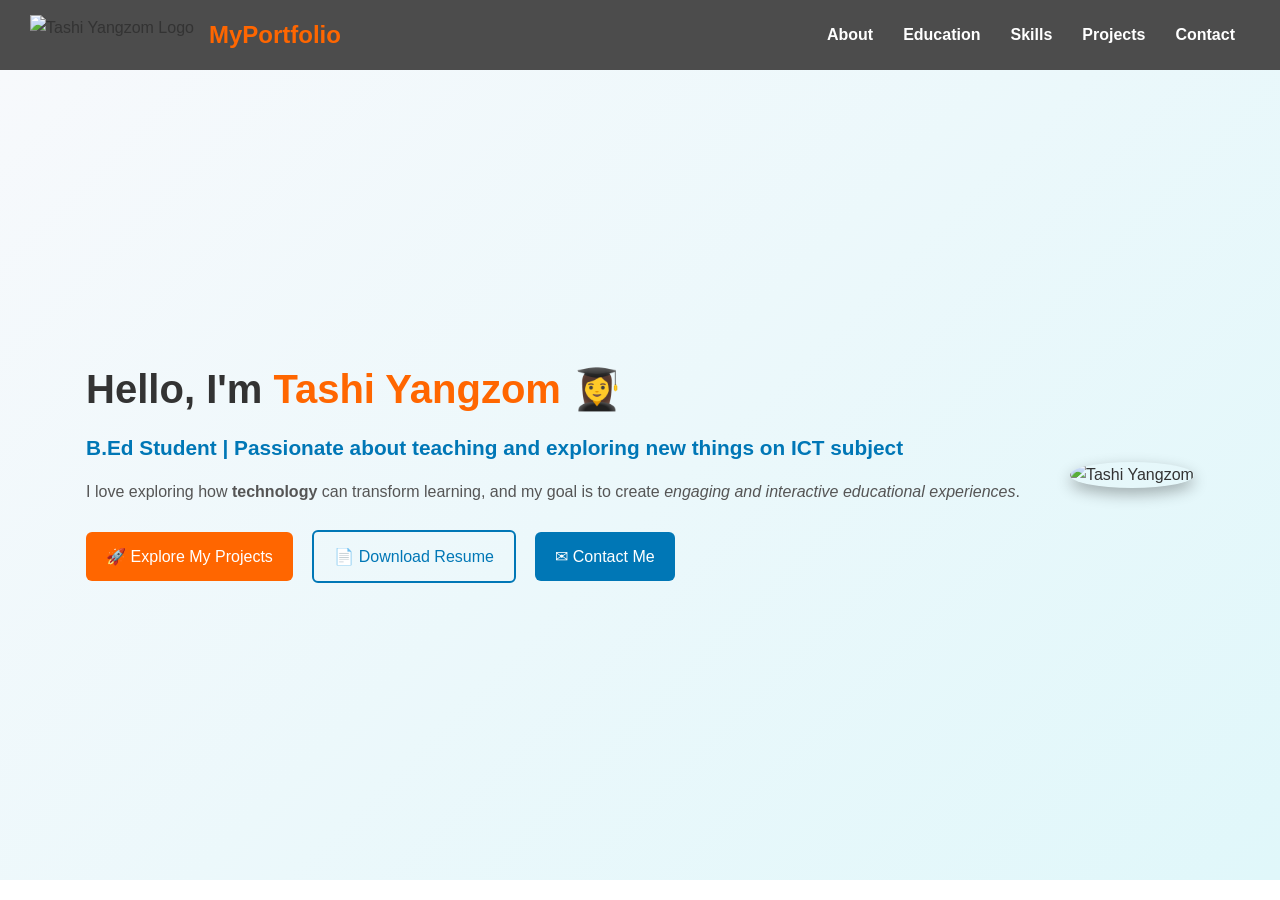
==== index.html @ 9db9b848 "all files" ====
<!DOCTYPE html>
<html lang="en">
<head>
  <meta charset="UTF-8">
  <meta name="viewport" content="width=device-width, initial-scale=1.0">
  <title>Tashi Yangzom - Portfolio</title>
  <link rel="stylesheet" href="style.css">
</head>
<body>

  <!-- Navbar -->
  <header>
    <nav class="navbar">
      <div class="logo">
        <img src="Logo.png" alt="Tashi Yangzom Logo" style="height:40px;">
        <span>MyPortfolio</span>
      </div>
      <ul class="nav-links">
        <li><a href="about.html">About</a></li>
        <li><a href="education.html">Education</a></li>
        <li><a href="skills.html">Skills</a></li>
        <li><a href="projects.html">Projects</a></li>
        <li><a href="contact.html">Contact</a></li>
      </ul>
    </nav>
  </header>
<!-- Hero Section -->
<section class="hero">
  <div class="hero-content">

    <!-- Left side: text -->
    <div class="hero-text">
      <h1>Hello, I'm <span>Tashi Yangzom</span> 👩‍🎓</h1>
      <p class="tagline">B.Ed Student | Passionate about teaching and exploring new things on ICT subject</p>
      <p class="mission">
        I love exploring how <b>technology</b> can transform learning, 
        and my goal is to create <i>engaging and interactive educational experiences</i>.
      </p>

      <!-- Buttons -->
      <div class="hero-buttons">
        <a href="projects.html" class="btn">🚀 Explore My Projects</a>
        <a href="Tashi_Resume.pdf" class="btn-outline" download>📄 Download Resume</a>
        <a href="contact.html" class="btn-contact">✉ Contact Me</a>
      </div>
    </div>

    <!-- Right side: profile image -->
    <div class="hero-image">
      <img src="profile.jpg" alt="Tashi Yangzom">
    </div>

  </div>
</section>

</body>
</html>
---- style.css ----
* {
  margin: 0;
  padding: 0;
  box-sizing: border-box;
  font-family: Arial, sans-serif;
}

body {
  background: url('background.jpg') no-repeat center center/cover;
  color: #333;
  line-height: 1.6;
  min-height: 100vh;
}

/* Navbar */
header {
  background: rgba(0, 0, 0, 0.7);
  padding: 15px 30px;
  position: sticky;
  top: 0;
  z-index: 1000;
}

.navbar {
  display: flex;
  justify-content: space-between;
  align-items: center;
}

/* Fix Logo in Navbar */
.logo {
  display: flex;
  align-items: center;
  gap: 10px;
}

.logo img {
  height: 40px;   /* keep logo small */
  width: auto;
  margin-right: 5px;
  vertical-align: middle;
}

.logo span {
  font-size: 1.5rem;
  font-weight: bold;
  color: #ff6600;
}


.nav-links {
  list-style: none;
  display: flex;
}

.nav-links li {
  margin: 0 15px;
}

.nav-links a {
  text-decoration: none;
  color: white;
  font-weight: bold;
  transition: color 0.3s ease;
}

/* Navbar Active/hover links */
.nav-links a:hover,
.nav-links .active {
  color: #ff6600; /* highlight color */
}

/* =============================== */
/* Contact Section Styling         */
/* =============================== */
.contact-section {
  padding: 60px 20px;
  background: linear-gradient(135deg, #f7f9fc, #e0f7fa);
}

.contact-container {
  display: flex;
  align-items: flex-start;
  justify-content: center;
  gap: 40px;
  max-width: 1100px;
  margin: auto;
  flex-wrap: wrap;
}

.contact-image img {
  max-width: 250px;
  width: 100%;
  border-radius: 12px;
  box-shadow: 0 6px 15px rgba(0,0,0,0.2);
}

.contact-info {
  flex: 1;
}

.contact-info h2 {
  font-size: 2rem;
  color: #0077b6;
  margin-bottom: 15px;
}

/* Contact Cards */
.contact-cards {
  display: flex;
  flex-wrap: wrap;
  gap: 20px;
  margin-bottom: 20px;
}

.contact-cards .card {
  background: white;
  padding: 15px;
  border-radius: 10px;
  box-shadow: 0px 4px 12px rgba(0,0,0,0.15);
  flex: 1 1 200px;
  text-align: center;
  transition: transform 0.3s ease;
}

.contact-cards .card:hover {
  transform: translateY(-5px);
}

.contact-cards img {
  height: 40px;
  margin-bottom: 10px;
}

/* Buttons */
.contact-buttons {
  margin: 20px 0;
}

.contact-btn {
  display: inline-block;
  margin-right: 10px;
  padding: 12px 20px;
  border-radius: 6px;
  background: #ff6600;
  color: white;
  text-decoration: none;
  transition: background 0.3s ease;
}

.contact-btn:hover {
  background: #cc5200;
}

/* Contact Form */
.contact-form {
  margin-top: 20px;
  display: flex;
  flex-direction: column;
  gap: 12px;
}

.contact-form input,
.contact-form textarea {
  padding: 10px;
  border: 1px solid #ccc;
  border-radius: 6px;
  width: 100%;
}

.contact-form button {
  padding: 12px;
  background: #0077b6;
  color: white;
  border: none;
  border-radius: 6px;
  cursor: pointer;
  transition: background 0.3s ease;
}

.contact-form button:hover {
  background: #005f8a;
}

/* Map */
.map-container {
  margin-top: 30px;
}

.map-container iframe {
  width: 100%;
  height: 250px;
  border: none;
  border-radius: 10px;
}

/* Responsive */
@media (max-width: 768px) {
  .contact-container {
    flex-direction: column;
    text-align: center;
  }

  .contact-info {
    text-align: center;
  }

  .contact-cards {
    justify-content: center;
  }
}

/* ========================= */
/* Hero Section Styling      */
/* ========================= */
.hero {
  display: flex;
  justify-content: center;
  align-items: center;
  padding: 60px 20px;
  background: linear-gradient(135deg, #f7f9fc, #e0f7fa);
  min-height: 90vh;
}

.hero-content {
  display: flex;
  align-items: center;
  justify-content: space-between;
  gap: 50px;
  max-width: 1200px;
  margin: auto;
  flex-wrap: wrap; /* responsive */
}

.hero-text {
  flex: 1;
  text-align: left;
}

.hero-text h1 {
  font-size: 2.5rem;
  color: #333;
  margin-bottom: 10px;
}

.hero-text span {
  color: #ff6600; /* highlight name */
}

.tagline {
  font-size: 1.3rem;
  font-weight: bold;
  color: #0077b6;
  margin-bottom: 15px;
}

.mission {
  font-size: 1rem;
  color: #555;
  line-height: 1.6;
  margin-bottom: 25px;
}

/* Buttons */
.hero-buttons a {
  display: inline-block;
  margin-right: 15px;
  margin-bottom: 10px;
  padding: 12px 20px;
  border-radius: 6px;
  font-size: 1rem;
  text-decoration: none;
  transition: all 0.3s ease;
}

.btn {
  background: #ff6600;
  color: white;
}

.btn:hover {
  background: #cc5200;
}

.btn-outline {
  border: 2px solid #0077b6;
  color: #0077b6;
  background: transparent;
}

.btn-outline:hover {
  background: #0077b6;
  color: white;
}

.btn-contact {
  background: #0077b6;
  color: white;
}

.btn-contact:hover {
  background: #005f8a;
}

/* Profile Image */
.hero-image img {
  max-width: 220px;   /* reduced size */
  width: 100%;
  border-radius: 50%; /* circular */
  box-shadow: 0px 6px 15px rgba(0,0,0,0.3);
  transition: transform 0.3s ease;
}

.hero-image img:hover {
  transform: scale(1.05);
}

/* Responsive (Phone/Tablet) */
@media (max-width: 768px) {
  .hero-content {
    flex-direction: column-reverse;
    text-align: center;
    gap: 30px;
  }

  .hero-text {
    text-align: center;
  }
}



/* About Section Styling     */

.about-section {
  padding: 60px 20px;
  background: rgba(255, 255, 255, 0.95); 
}

.about-container {
  display: flex;          
  align-items: center;    
  justify-content: center;
  gap: 40px;
  max-width: 1100px;
  margin: auto;
  flex-wrap: wrap;      
}


/* Profile Image */
.about-image {
  flex: 1;
  text-align: center;
}

.about-image img {
  max-width: 280px;
  width: 100%;
  border-radius: 50%;
  box-shadow: 0px 6px 15px rgba(0, 0, 0, 0.25);
  transition: transform 0.3s ease;
}


.about-image img:hover {
  transform: scale(1.05); /* subtle zoom on hover */
}

/* About Text */
.about-text {
  flex: 2;
  text-align: left;
  padding: 20px;
}

.about-text h2 {
  font-size: 2.2rem;
  color: #0077b6; /* Ocean blue heading */
  margin-bottom: 20px;
  position: relative;
}

.about-text h2::after {
  content: "";
  display: block;
  width: 60px;
  height: 4px;
  background: #ff6600; /* Orange underline accent */
  margin-top: 8px;
  border-radius: 2px;
}

.about-text p {
  font-size: 1.1rem;
  color: #444;
  line-height: 1.7;
  margin-bottom: 15px;
}

/* Highlight bold keywords */
.about-text b {
  color: #ff6600; /* make keywords stand out */
}


@media (max-width: 768px){
  .about-container {
    flex-direction: column;
    text-align: center;
  }
}


  .about-text {
    text-align: center;
    padding: 10px;
  }

  .about-text h2::after {
    margin: 8px auto 0 auto;
  }


/* Skills Section Styling          */

.skills-section {
  padding: 60px 20px;
  background: #f9f9f9;
}

.skills-container {
  max-width: 1100px;
  margin: auto;
  text-align: center;
}

.skills-container h2 {
  font-size: 2.5rem;
  margin-bottom: 20px;
  color: #0077b6;
}

.skills-group {
  margin: 40px 0;
}

.skills-group h3 {
  font-size: 1.8rem;
  margin-bottom: 20px;
  color: #333;
}

.skills-grid {
  display: grid;
  grid-template-columns: repeat(auto-fit, minmax(220px, 1fr));
  gap: 20px;
}

.skill-card {
  background: white;
  padding: 20px;
  border-radius: 12px;
  box-shadow: 0px 4px 10px rgba(0,0,0,0.1);
  transition: transform 0.3s ease, box-shadow 0.3s ease;
}

.skill-card:hover {
  transform: translateY(-5px);
  box-shadow: 0px 6px 14px rgba(0,0,0,0.2);
}

.skill-card img {
  width: 60px;
  height: 60px;
  margin-bottom: 15px;
}

.skill-card h4 {
  font-size: 1.2rem;
  margin-bottom: 10px;
  color: #0077b6;
}

.skill-card p {
  font-size: 0.95rem;
  color: #555;
}


/* Eductaion Section  */


.education-section {
  padding: 60px 20px;
  background: #f5f5f5;
  text-align: center;
}

.education-section h2 {
  font-size: 2rem;
  margin-bottom: 20px;
  color: #0077b6;
}

.edu-intro {
  margin-bottom: 40px;
  color: #444;
  font-size: 1.1rem;
}

/* Carousel grid */
.edu-grid {
  display: flex;
  gap: 20px;
  overflow-x: auto;
  scroll-behavior: smooth;
  padding-bottom: 20px;
}

/* Base card */
.edu-card {
  min-width: 220px;
  padding: 20px;
  color: white;
  display: flex;
  flex-direction: column;
  align-items: center;
  transition: transform 0.3s ease, box-shadow 0.3s ease;
}

.edu-card:hover {
  transform: translateY(-10px);
  box-shadow: 0 10px 20px rgba(0,0,0,0.3);
}

/* Shapes */
.shape-circle {
  border-radius: 50%;
}

.shape-rounded-rect {
  border-radius: 25px;
}

.shape-hex {
  clip-path: polygon(25% 6.7%, 75% 6.7%, 100% 50%, 75% 93.3%, 25% 93.3%, 0% 50%);
}

.shape-diamond {
  clip-path: polygon(50% 0%, 100% 50%, 50% 100%, 0% 50%);
}

/* Logos inside cards */
.edu-card img {
  width: 60px;
  height: 60px;
  margin-bottom: 15px;
  border-radius: 50%;
  background: white;
  padding: 5px;
}

/* Info text */
.edu-info h3 {
  margin: 5px 0;
  font-size: 1.1rem;
}

.edu-info p {
  margin: 2px 0;
  font-size: 0.9rem;
}

/* Carousel buttons */
.carousel-btn {
  background: rgba(0,0,0,0.3);
  border: none;
  color: white;
  font-size: 2rem;
  cursor: pointer;
  padding: 10px;
  margin: 0 5px;
  align-self: center;
}

.carousel-btn:hover {
  background: rgba(0,0,0,0.6);
}
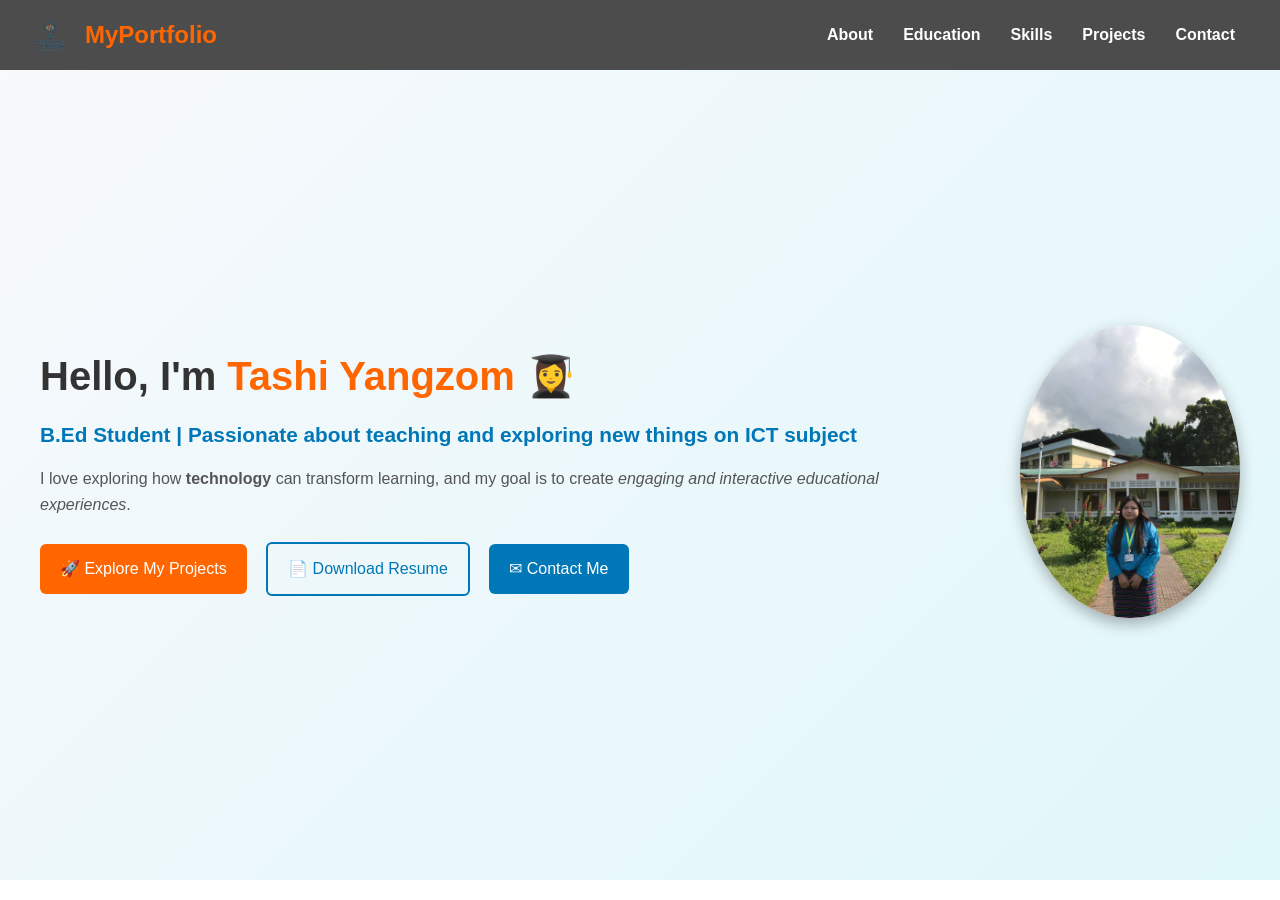
==== commit 5efd546b: "final files" ====
--- a/index.html
+++ b/index.html
@@ -4,7 +4,7 @@
   <meta charset="UTF-8">
   <meta name="viewport" content="width=device-width, initial-scale=1.0">
   <title>Tashi Yangzom - Portfolio</title>
-  <link rel="stylesheet" href="style.css">
+  <link rel="stylesheet" href="style.css"> <!-- make sure the CSS file is named style.css -->
 </head>
 <body>
 
@@ -24,34 +24,35 @@
       </ul>
     </nav>
   </header>
-<!-- Hero Section -->
-<section class="hero">
-  <div class="hero-content">
 
-    <!-- Left side: text -->
-    <div class="hero-text">
-      <h1>Hello, I'm <span>Tashi Yangzom</span> 👩‍🎓</h1>
-      <p class="tagline">B.Ed Student | Passionate about teaching and exploring new things on ICT subject</p>
-      <p class="mission">
-        I love exploring how <b>technology</b> can transform learning, 
-        and my goal is to create <i>engaging and interactive educational experiences</i>.
-      </p>
+  <!-- Hero Section -->
+  <section class="hero">
+    <div class="hero-content">
 
-      <!-- Buttons -->
-      <div class="hero-buttons">
-        <a href="projects.html" class="btn">🚀 Explore My Projects</a>
-        <a href="Tashi_Resume.pdf" class="btn-outline" download>📄 Download Resume</a>
-        <a href="contact.html" class="btn-contact">✉ Contact Me</a>
+      <!-- Left side: text -->
+      <div class="hero-text">
+        <h1>Hello, I'm <span>Tashi Yangzom</span> 👩‍🎓</h1>
+        <p class="tagline">B.Ed Student | Passionate about teaching and exploring new things on ICT subject</p>
+        <p class="mission">
+          I love exploring how <b>technology</b> can transform learning, 
+          and my goal is to create <i>engaging and interactive educational experiences</i>.
+        </p>
+
+        <!-- Buttons -->
+        <div class="hero-buttons">
+          <a href="projects.html" class="btn">🚀 Explore My Projects</a>
+          <a href="Tashi_Resume.pdf" class="btn-outline" download>📄 Download Resume</a>
+          <a href="contact.html" class="btn-contact">✉ Contact Me</a>
+        </div>
       </div>
+
+      <!-- Right side: profile image -->
+      <div class="hero-image">
+        <img src="Profile.jpg" alt="Tashi Yangzom">
+      </div>
+
     </div>
-
-    <!-- Right side: profile image -->
-    <div class="hero-image">
-      <img src="profile.jpg" alt="Tashi Yangzom">
-    </div>
-
-  </div>
-</section>
+  </section>
 
 </body>
 </html>
--- a/style.css
+++ b/style.css
@@ -1,3 +1,6 @@
+/* ========================= */
+/* Global Reset & Base Styles */
+/* ========================= */
 * {
   margin: 0;
   padding: 0;
@@ -12,7 +15,9 @@
   min-height: 100vh;
 }
 
-/* Navbar */
+/* ========================= */
+/* Navbar                    */
+/* ========================= */
 header {
   background: rgba(0, 0, 0, 0.7);
   padding: 15px 30px;
@@ -27,7 +32,6 @@
   align-items: center;
 }
 
-/* Fix Logo in Navbar */
 .logo {
   display: flex;
   align-items: center;
@@ -35,10 +39,9 @@
 }
 
 .logo img {
-  height: 40px;   /* keep logo small */
+  height: 40px;
   width: auto;
   margin-right: 5px;
-  vertical-align: middle;
 }
 
 .logo span {
@@ -46,7 +49,6 @@
   font-weight: bold;
   color: #ff6600;
 }
-
 
 .nav-links {
   list-style: none;
@@ -64,14 +66,371 @@
   transition: color 0.3s ease;
 }
 
-/* Navbar Active/hover links */
 .nav-links a:hover,
 .nav-links .active {
-  color: #ff6600; /* highlight color */
+  color: #ff6600;
+}
+
+/* ========================= */
+/* Hero Section              */
+/* ========================= */
+.hero {
+  display: flex;
+  justify-content: center;
+  align-items: center;
+  padding: 60px 20px;
+  background: linear-gradient(135deg, #f7f9fc, #e0f7fa);
+  min-height: 90vh;
+}
+
+.hero-content {
+  display: flex;
+  align-items: center;
+  justify-content: space-between;
+  gap: 50px;
+  max-width: 1200px;
+  margin: auto;
+  flex-wrap: wrap;
+}
+
+.hero-text {
+  flex: 1;
+  text-align: left;
+}
+
+.hero-text h1 {
+  font-size: 2.5rem;
+  color: #333;
+  margin-bottom: 10px;
+}
+
+.hero-text span {
+  color: #ff6600;
+}
+
+.tagline {
+  font-size: 1.3rem;
+  font-weight: bold;
+  color: #0077b6;
+  margin-bottom: 15px;
+}
+
+.mission {
+  font-size: 1rem;
+  color: #555;
+  margin-bottom: 25px;
+}
+
+/* Hero Buttons */
+.hero-buttons a {
+  display: inline-block;
+  margin-right: 15px;
+  margin-bottom: 10px;
+  padding: 12px 20px;
+  border-radius: 6px;
+  font-size: 1rem;
+  text-decoration: none;
+  transition: all 0.3s ease;
+}
+
+.btn { background: #ff6600; color: white; }
+.btn:hover { background: #cc5200; }
+
+.btn-outline {
+  border: 2px solid #0077b6;
+  color: #0077b6;
+  background: transparent;
+}
+.btn-outline:hover { background: #0077b6; color: white; }
+
+.btn-contact { background: #0077b6; color: white; }
+.btn-contact:hover { background: #005f8a; }
+
+/* Hero Image */
+.hero-image img {
+  max-width: 220px;
+  width: 100%;
+  border-radius: 50%;
+  box-shadow: 0px 6px 15px rgba(0,0,0,0.3);
+  transition: transform 0.3s ease;
+}
+.hero-image img:hover { transform: scale(1.05); }
+
+@media (max-width: 768px) {
+  .hero-content { flex-direction: column-reverse; text-align: center; gap: 30px; }
+  .hero-text { text-align: center; }
+}
+
+/* ========================= */
+/* About Section             */
+/* ========================= */
+.about-section {
+  padding: 60px 20px;
+  background: rgba(255, 255, 255, 0.95);
+}
+
+.about-container {
+  display: flex;
+  align-items: center;
+  justify-content: center;
+  gap: 40px;
+  max-width: 1100px;
+  margin: auto;
+  flex-wrap: wrap;
+}
+
+.about-image { flex: 1; text-align: center; }
+.about-image img {
+  max-width: 280px;
+  border-radius: 50%;
+  box-shadow: 0px 6px 15px rgba(0, 0, 0, 0.25);
+  transition: transform 0.3s ease;
+}
+.about-image img:hover { transform: scale(1.05); }
+
+.about-text { flex: 2; text-align: left; padding: 20px; }
+.about-text h2 {
+  font-size: 2.2rem;
+  color: #0077b6;
+  margin-bottom: 20px;
+  position: relative;
+}
+.about-text h2::after {
+  content: "";
+  display: block;
+  width: 60px;
+  height: 4px;
+  background: #ff6600;
+  margin-top: 8px;
+  border-radius: 2px;
+}
+.about-text p { font-size: 1.1rem; color: #444; line-height: 1.7; margin-bottom: 15px; }
+.about-text b { color: #ff6600; }
+
+@media (max-width: 768px) {
+  .about-container { flex-direction: column; text-align: center; }
+  .about-text { text-align: center; padding: 10px; }
+  .about-text h2::after { margin: 8px auto 0 auto; }
+}
+
+/* ========================= */
+/* Skills Section            */
+/* ========================= */
+.skills-section {
+  padding: 60px 20px;
+  background: #f9f9f9;
+}
+
+.skills-container {
+  max-width: 1100px;
+  margin: auto;
+  text-align: center;
+}
+
+.skills-container h2 {
+  font-size: 2.5rem;
+  margin-bottom: 20px;
+  color: #0077b6;
+}
+
+.skills-group { margin: 40px 0; }
+.skills-group h3 { font-size: 1.8rem; margin-bottom: 20px; color: #333; }
+
+.skills-grid {
+  display: grid;
+  grid-template-columns: repeat(auto-fit, minmax(220px, 1fr));
+  gap: 20px;
+}
+
+.skill-card {
+  background: white;
+  padding: 20px;
+  border-radius: 12px;
+  box-shadow: 0px 4px 10px rgba(0,0,0,0.1);
+  transition: transform 0.3s ease, box-shadow 0.3s ease;
+}
+.skill-card:hover { transform: translateY(-5px); box-shadow: 0px 6px 14px rgba(0,0,0,0.2); }
+
+.skill-card img { width: 60px; height: 60px; margin-bottom: 15px; }
+.skill-card h4 { font-size: 1.2rem; margin-bottom: 10px; color: #0077b6; }
+.skill-card p { font-size: 0.95rem; color: #555; }
+
+/* ========================= */
+/* Projects Section          */
+/* ========================= */
+.projects-section {
+  padding: 80px 20px;
+  background: linear-gradient(135deg, #f7f9fc, #e0f7fa);
+  position: relative;
+  overflow: hidden;
+}
+
+/* Floating blobs (scoped to projects) */
+.projects-section .blob {
+  position: absolute;
+  border-radius: 50%;
+  animation: float 18s infinite ease-in-out;
+  z-index: 0;
+}
+.projects-section .blob1 { width: 220px; height: 220px; top: 40px; left: -60px; background: rgba(0, 119, 182, 0.12); animation-delay: 0s; }
+.projects-section .blob2 { width: 300px; height: 300px; bottom: -120px; right: -80px; background: rgba(255, 102, 0, 0.1); animation-delay: 5s; }
+.projects-section .blob3 { width: 150px; height: 150px; top: 200px; right: 30%; background: rgba(0, 200, 150, 0.1); animation-delay: 10s; }
+
+@keyframes float {
+  0%, 100% { transform: translateY(0) scale(1); }
+  50% { transform: translateY(-30px) scale(1.05); }
+}
+
+.projects-container { position: relative; z-index: 1; text-align: center; }
+.projects-container h2 { font-size: 2.5rem; color: #0077b6; margin-bottom: 10px; }
+.project-intro { color: #555; margin-bottom: 30px; font-size: 1.1rem; }
+
+.project-grid {
+  display: grid;
+  grid-template-columns: repeat(auto-fit, minmax(280px, 1fr));
+  gap: 25px;
+  max-width: 1100px;
+  margin: auto;
+}
+
+.project-card {
+  background: white;
+  padding: 20px;
+  border-radius: 16px;
+  box-shadow: 0 6px 15px rgba(0,0,0,0.1);
+  transition: transform 0.3s ease, box-shadow 0.3s ease;
+}
+.project-card:hover { transform: translateY(-8px); box-shadow: 0 10px 20px rgba(0,0,0,0.2); }
+.project-card img { max-width: 200px; border-radius: 10px; margin-bottom: 15px; }
+.project-card h3 { margin-bottom: 10px; color: #0077b6; font-size: 1.3rem; }
+.project-card p { font-size: 0.95rem; color: #555; margin-bottom: 15px; }
+
+.project-btn {
+  display: inline-block;
+  padding: 10px 18px;
+  background: #ff6600;
+  color: white;
+  border-radius: 6px;
+  text-decoration: none;
+  transition: all 0.3s ease;
+  font-weight: bold;
+}
+.project-btn:hover { background: #cc5200; transform: scale(1.05); }
+
+/* ========================= */
+/* Education Section         */
+/* ========================= */
+.education-section {
+  padding: 80px 20px;
+  background: linear-gradient(135deg, #f7f9fc, #e0f7fa);
+  text-align: center;
+  position: relative;
+  overflow: hidden;
+}
+
+/* Floating blobs (scoped to education) */
+.education-section .blob {
+  position: absolute;
+  border-radius: 50%;
+  animation: float-edu 18s infinite ease-in-out;
+  z-index: 0;
+}
+.education-section .blob1 { width: 250px; height: 250px; top: 60px; left: -100px; background: rgba(0, 119, 182, 0.12); }
+.education-section .blob2 { width: 300px; height: 300px; bottom: -150px; right: -120px; background: rgba(255, 102, 0, 0.12); animation-delay: 6s; }
+.education-section .blob3 { width: 180px; height: 180px; top: 220px; right: 25%; background: rgba(255, 200, 0, 0.12); animation-delay: 12s; }
+
+@keyframes float-edu {
+  0%, 100% { transform: translateY(0) scale(1); }
+  50% { transform: translateY(-25px) scale(1.05); }
+}
+
+.education-section h2 {
+  font-size: 2.5rem;
+  margin-bottom: 10px;
+  color: #0077b6;
+  position: relative;
+  z-index: 1;
+}
+
+.edu-intro {
+  margin-bottom: 40px;
+  color: #555;
+  font-size: 1.1rem;
+  position: relative;
+  z-index: 1;
+}
+
+.edu-grid {
+  display: flex;
+  gap: 25px;
+  overflow-x: auto;
+  scroll-behavior: smooth;
+  padding-bottom: 20px;
+  position: relative;
+  z-index: 1;
+}
+
+/* Education cards */
+.edu-card {
+  min-width: 220px;
+  padding: 25px;
+  color: white;
+  display: flex;
+  flex-direction: column;
+  align-items: center;
+  transition: transform 0.4s ease, box-shadow 0.4s ease;
+}
+.edu-card:hover { transform: translateY(-12px) scale(1.05); box-shadow: 0 12px 25px rgba(0,0,0,0.25); }
+
+.edu-card.shape-circle { border-radius: 50%; }
+.edu-card.shape-rounded-rect { border-radius: 25px; }
+.edu-card.shape-hex { clip-path: polygon(25% 6.7%, 75% 6.7%, 100% 50%, 75% 93.3%, 25% 93.3%, 0% 50%); }
+.edu-card.shape-diamond { clip-path: polygon(50% 0%, 100% 50%, 50% 100%, 0% 50%); }
+
+.edu-card img {
+  width: 70px;
+  height: 70px;
+  margin-bottom: 15px;
+  border-radius: 50%;
+  background: white;
+  padding: 6px;
+  box-shadow: 0 4px 10px rgba(0,0,0,0.2);
+}
+
+.edu-info h3 { margin: 5px 0; font-size: 1.2rem; font-weight: bold; }
+.edu-info p { margin: 2px 0; font-size: 0.95rem; }
+
+/* Carousel arrows */
+.carousel-btn {
+  background: rgba(0,0,0,0.3);
+  border: none;
+  color: white;
+  font-size: 2rem;
+  cursor: pointer;
+  padding: 12px;
+  margin: 0 8px;
+  border-radius: 50%;
+  transition: background 0.3s ease, transform 0.3s ease;
+  position: relative;
+  z-index: 2;
+}
+.carousel-btn:hover { background: rgba(0,0,0,0.6); transform: scale(1.1); }
+
+/* Responsive Education */
+@media (max-width: 992px) {
+  .education-section h2 { font-size: 2rem; }
+  .edu-card { min-width: 180px; padding: 20px; }
+}
+@media (max-width: 600px) {
+  .education-section h2 { font-size: 1.8rem; }
+  .edu-intro { font-size: 1rem; padding: 0 10px; }
+  .edu-card { min-width: 160px; padding: 15px; }
+  .edu-card img { width: 60px; height: 60px; }
+  .carousel-btn { font-size: 1.5rem; padding: 8px; }
 }
 
 /* =============================== */
-/* Contact Section Styling         */
+/* Contact Section                 */
 /* =============================== */
 .contact-section {
   padding: 60px 20px;
@@ -105,7 +464,6 @@
   margin-bottom: 15px;
 }
 
-/* Contact Cards */
 .contact-cards {
   display: flex;
   flex-wrap: wrap;
@@ -132,7 +490,6 @@
   margin-bottom: 10px;
 }
 
-/* Buttons */
 .contact-buttons {
   margin: 20px 0;
 }
@@ -152,438 +509,10 @@
   background: #cc5200;
 }
 
-/* Contact Form */
 .contact-form {
   margin-top: 20px;
   display: flex;
   flex-direction: column;
-  gap: 12px;
-}
-
-.contact-form input,
-.contact-form textarea {
-  padding: 10px;
-  border: 1px solid #ccc;
-  border-radius: 6px;
-  width: 100%;
-}
-
-.contact-form button {
-  padding: 12px;
-  background: #0077b6;
-  color: white;
-  border: none;
-  border-radius: 6px;
-  cursor: pointer;
-  transition: background 0.3s ease;
-}
-
-.contact-form button:hover {
-  background: #005f8a;
-}
-
-/* Map */
-.map-container {
-  margin-top: 30px;
-}
-
-.map-container iframe {
-  width: 100%;
-  height: 250px;
-  border: none;
-  border-radius: 10px;
-}
-
-/* Responsive */
-@media (max-width: 768px) {
-  .contact-container {
-    flex-direction: column;
-    text-align: center;
-  }
-
-  .contact-info {
-    text-align: center;
-  }
-
-  .contact-cards {
-    justify-content: center;
-  }
-}
-
-/* ========================= */
-/* Hero Section Styling      */
-/* ========================= */
-.hero {
-  display: flex;
-  justify-content: center;
-  align-items: center;
-  padding: 60px 20px;
-  background: linear-gradient(135deg, #f7f9fc, #e0f7fa);
-  min-height: 90vh;
-}
-
-.hero-content {
-  display: flex;
-  align-items: center;
-  justify-content: space-between;
-  gap: 50px;
-  max-width: 1200px;
-  margin: auto;
-  flex-wrap: wrap; /* responsive */
-}
-
-.hero-text {
-  flex: 1;
-  text-align: left;
-}
-
-.hero-text h1 {
-  font-size: 2.5rem;
-  color: #333;
-  margin-bottom: 10px;
-}
-
-.hero-text span {
-  color: #ff6600; /* highlight name */
-}
-
-.tagline {
-  font-size: 1.3rem;
-  font-weight: bold;
-  color: #0077b6;
-  margin-bottom: 15px;
-}
-
-.mission {
-  font-size: 1rem;
-  color: #555;
-  line-height: 1.6;
-  margin-bottom: 25px;
-}
-
-/* Buttons */
-.hero-buttons a {
-  display: inline-block;
-  margin-right: 15px;
-  margin-bottom: 10px;
-  padding: 12px 20px;
-  border-radius: 6px;
-  font-size: 1rem;
-  text-decoration: none;
-  transition: all 0.3s ease;
-}
-
-.btn {
-  background: #ff6600;
-  color: white;
-}
-
-.btn:hover {
-  background: #cc5200;
-}
-
-.btn-outline {
-  border: 2px solid #0077b6;
-  color: #0077b6;
-  background: transparent;
-}
-
-.btn-outline:hover {
-  background: #0077b6;
-  color: white;
-}
-
-.btn-contact {
-  background: #0077b6;
-  color: white;
-}
-
-.btn-contact:hover {
-  background: #005f8a;
-}
-
-/* Profile Image */
-.hero-image img {
-  max-width: 220px;   /* reduced size */
-  width: 100%;
-  border-radius: 50%; /* circular */
-  box-shadow: 0px 6px 15px rgba(0,0,0,0.3);
-  transition: transform 0.3s ease;
-}
-
-.hero-image img:hover {
-  transform: scale(1.05);
-}
-
-/* Responsive (Phone/Tablet) */
-@media (max-width: 768px) {
-  .hero-content {
-    flex-direction: column-reverse;
-    text-align: center;
-    gap: 30px;
-  }
-
-  .hero-text {
-    text-align: center;
-  }
-}
-
-
-
-/* About Section Styling     */
-
-.about-section {
-  padding: 60px 20px;
-  background: rgba(255, 255, 255, 0.95); 
-}
-
-.about-container {
-  display: flex;          
-  align-items: center;    
-  justify-content: center;
-  gap: 40px;
-  max-width: 1100px;
-  margin: auto;
-  flex-wrap: wrap;      
-}
-
-
-/* Profile Image */
-.about-image {
-  flex: 1;
-  text-align: center;
-}
-
-.about-image img {
-  max-width: 280px;
-  width: 100%;
-  border-radius: 50%;
-  box-shadow: 0px 6px 15px rgba(0, 0, 0, 0.25);
-  transition: transform 0.3s ease;
-}
-
-
-.about-image img:hover {
-  transform: scale(1.05); /* subtle zoom on hover */
-}
-
-/* About Text */
-.about-text {
-  flex: 2;
-  text-align: left;
-  padding: 20px;
-}
-
-.about-text h2 {
-  font-size: 2.2rem;
-  color: #0077b6; /* Ocean blue heading */
-  margin-bottom: 20px;
-  position: relative;
-}
-
-.about-text h2::after {
-  content: "";
-  display: block;
-  width: 60px;
-  height: 4px;
-  background: #ff6600; /* Orange underline accent */
-  margin-top: 8px;
-  border-radius: 2px;
-}
-
-.about-text p {
-  font-size: 1.1rem;
-  color: #444;
-  line-height: 1.7;
-  margin-bottom: 15px;
-}
-
-/* Highlight bold keywords */
-.about-text b {
-  color: #ff6600; /* make keywords stand out */
-}
-
-
-@media (max-width: 768px){
-  .about-container {
-    flex-direction: column;
-    text-align: center;
-  }
-}
-
-
-  .about-text {
-    text-align: center;
-    padding: 10px;
-  }
-
-  .about-text h2::after {
-    margin: 8px auto 0 auto;
-  }
-
-
-/* Skills Section Styling          */
-
-.skills-section {
-  padding: 60px 20px;
-  background: #f9f9f9;
-}
-
-.skills-container {
-  max-width: 1100px;
-  margin: auto;
-  text-align: center;
-}
-
-.skills-container h2 {
-  font-size: 2.5rem;
-  margin-bottom: 20px;
-  color: #0077b6;
-}
-
-.skills-group {
-  margin: 40px 0;
-}
-
-.skills-group h3 {
-  font-size: 1.8rem;
-  margin-bottom: 20px;
-  color: #333;
-}
-
-.skills-grid {
-  display: grid;
-  grid-template-columns: repeat(auto-fit, minmax(220px, 1fr));
-  gap: 20px;
-}
-
-.skill-card {
-  background: white;
-  padding: 20px;
-  border-radius: 12px;
-  box-shadow: 0px 4px 10px rgba(0,0,0,0.1);
-  transition: transform 0.3s ease, box-shadow 0.3s ease;
-}
-
-.skill-card:hover {
-  transform: translateY(-5px);
-  box-shadow: 0px 6px 14px rgba(0,0,0,0.2);
-}
-
-.skill-card img {
-  width: 60px;
-  height: 60px;
-  margin-bottom: 15px;
-}
-
-.skill-card h4 {
-  font-size: 1.2rem;
-  margin-bottom: 10px;
-  color: #0077b6;
-}
-
-.skill-card p {
-  font-size: 0.95rem;
-  color: #555;
-}
-
-
-/* Eductaion Section  */
-
-
-.education-section {
-  padding: 60px 20px;
-  background: #f5f5f5;
-  text-align: center;
-}
-
-.education-section h2 {
-  font-size: 2rem;
-  margin-bottom: 20px;
-  color: #0077b6;
-}
-
-.edu-intro {
-  margin-bottom: 40px;
-  color: #444;
-  font-size: 1.1rem;
-}
-
-/* Carousel grid */
-.edu-grid {
-  display: flex;
-  gap: 20px;
-  overflow-x: auto;
-  scroll-behavior: smooth;
-  padding-bottom: 20px;
-}
-
-/* Base card */
-.edu-card {
-  min-width: 220px;
-  padding: 20px;
-  color: white;
-  display: flex;
-  flex-direction: column;
-  align-items: center;
-  transition: transform 0.3s ease, box-shadow 0.3s ease;
-}
-
-.edu-card:hover {
-  transform: translateY(-10px);
-  box-shadow: 0 10px 20px rgba(0,0,0,0.3);
-}
-
-/* Shapes */
-.shape-circle {
-  border-radius: 50%;
-}
-
-.shape-rounded-rect {
-  border-radius: 25px;
-}
-
-.shape-hex {
-  clip-path: polygon(25% 6.7%, 75% 6.7%, 100% 50%, 75% 93.3%, 25% 93.3%, 0% 50%);
-}
-
-.shape-diamond {
-  clip-path: polygon(50% 0%, 100% 50%, 50% 100%, 0% 50%);
-}
-
-/* Logos inside cards */
-.edu-card img {
-  width: 60px;
-  height: 60px;
-  margin-bottom: 15px;
-  border-radius: 50%;
-  background: white;
-  padding: 5px;
-}
-
-/* Info text */
-.edu-info h3 {
-  margin: 5px 0;
-  font-size: 1.1rem;
-}
-
-.edu-info p {
-  margin: 2px 0;
-  font-size: 0.9rem;
-}
-
-/* Carousel buttons */
-.carousel-btn {
-  background: rgba(0,0,0,0.3);
-  border: none;
-  color: white;
-  font-size: 2rem;
-  cursor: pointer;
-  padding: 10px;
-  margin: 0 5px;
-  align-self: center;
-}
-
-.carousel-btn:hover {
-  background: rgba(0,0,0,0.6);
-}
+}
+ 
+
